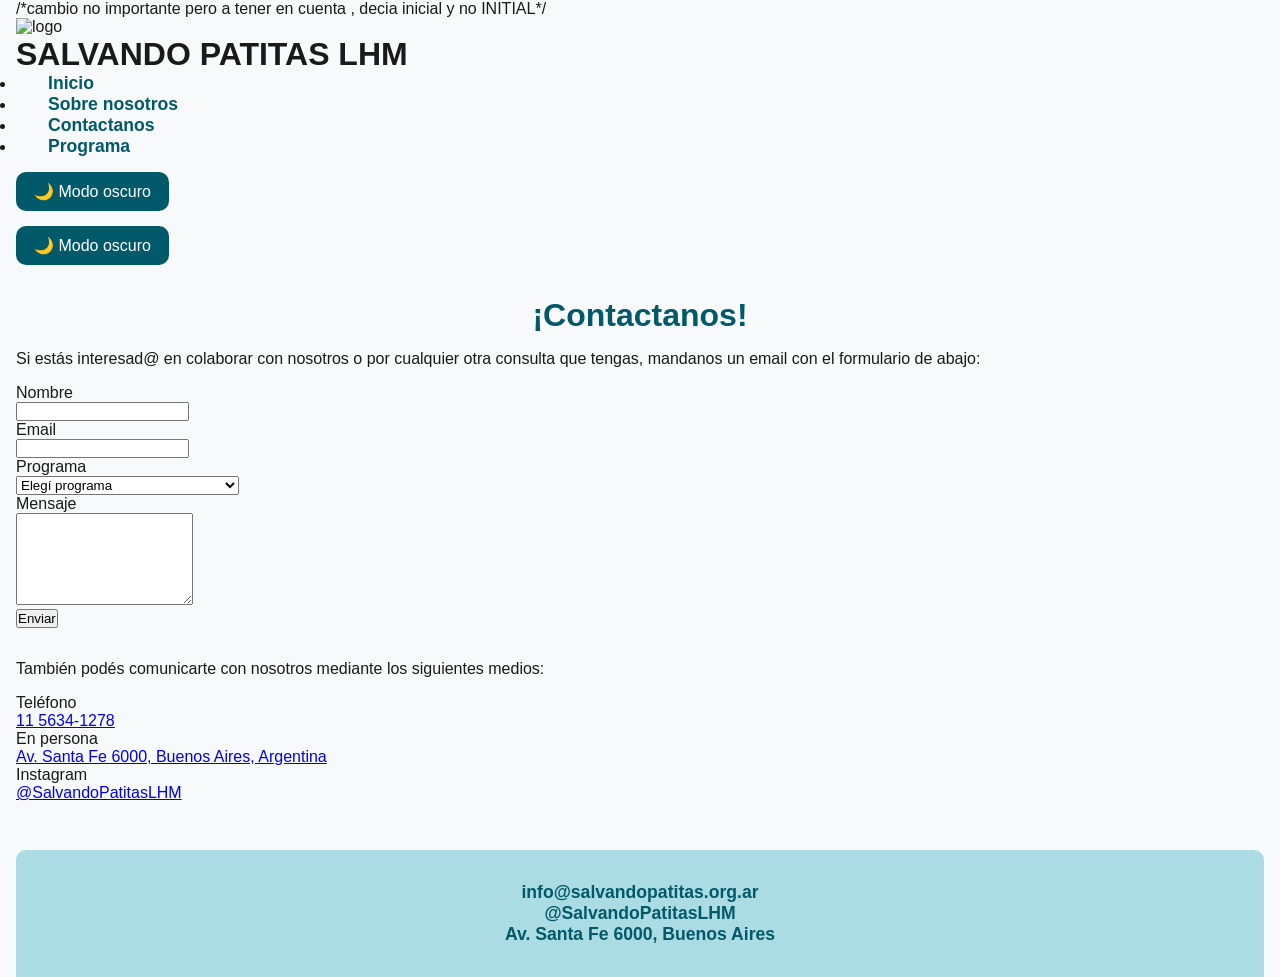
==== contacto.html @ dfd06e40 "cambio de 2 cosas no importantes contacto.html" ====
<!DOCTYPE html>
<html lang="es">
    <head>
        <meta charset="UTF-8">
        <meta name="viewport" content="width=device-width, initial-scale=1.0">  /*cambio no importante pero a tener en cuenta , decia inicial y no INITIAL*/ 
        <link rel="stylesheet" href="./css/estilo.css">
        <title>Contacto - SALVANDO PATITAS LHM</title>
    </head>
    <body class="contacto">
    
        <header>
            <img src="./imagenes/LOGO.jpg" alt="logo" width="100" height="100"/>
            <h1>SALVANDO PATITAS LHM</h1>
            <nav>
                <ul>
                    <li><a href="Index.html" target="_blank">Inicio</a></li>
                    <li><a href="nosotros.html" target="_blank">Sobre nosotros</a></li>
                    <li><a href="contacto.html" target="_blank">Contactanos</a></li>
                    <li><a href="programa.html" target="_blank">Programa</a></li>
                    <button id="modo">🌙 Modo oscuro</button>
                    <br>
                </ul>
            </nav>  

    <button id="modo">🌙 Modo oscuro</button>
            
        </header>
        <main>
            <h2>¡Contactanos!</h2>
            <p>Si estás interesad@ en colaborar con nosotros o por cualquier otra consulta que tengas, mandanos un email con el formulario de abajo:</p>
            <form action="/enviar" method="post">
                <label for="nombre">Nombre</label><br>
                <input type="text" id="nombre" name="nombre" required><br>
                <label for="email">Email</label><br>
                <input type="email" id="email" name="email" required><br>
                <label for="programa">Programa</label><br>
                <select id="programa" name="programa"><br>
                    <option value="">Elegí programa</option>
                    <option value="ar">Adopción Responsable</option>
                    <option value="rht">Red de Hogares de Tránsito</option>
                    <option value="cc">Campaña de castración</option>
                    <option value="ajl">Acciones Judiciales y Legislativas</option>
                </select><br>
                <label for="mensaje">Mensaje</label><br>
                <textarea id="mensaje" name="mensaje" rows="6" required></textarea><br>
                <button type="submit" formaction="mailto:info@salvandopatitas.com">Enviar</button><br>
            </form>
        </main>
        <aside>
            <p>También podés comunicarte con nosotros mediante los siguientes medios:</p>
            <dl>
                <dt>Teléfono</dt>
                    <dd><a href="tel:1156341278" target="_blank">11 5634-1278</a></dd>
                <dt>En persona</dt>
                    <dd><a href="https://www.google.com/maps/@-34.574862,-58.4353297,3a,75y,236.19h,90t/data=!3m7!1e1!3m5!1sPoUJ0Wv6TYVyXltWjd4CHA!2e0!6shttps:%2F%2Fstreetviewpixels-pa.googleapis.com%2Fv1%2Fthumbnail%3Fcb_client%3Dmaps_sv.tactile%26w%3D900%26h%3D600%26pitch%3D0%26panoid%3DPoUJ0Wv6TYVyXltWjd4CHA%26yaw%3D236.19!7i16384!8i8192?entry=ttu&g_ep=EgoyMDI2MDUwMi4wIKXMDSoASAFQAw%3D%3D" target="_blank">Av. Santa Fe 6000, Buenos Aires, Argentina</a></dd>
                <dt>Instagram</dt>
                    <dd><a href="https://www.instagram.com/SalvandoPatitasLHM" target="_blank">@SalvandoPatitasLHM</a></dd>
            </dl>
        </aside>
        <footer>
            <a href="mailto:info@salvandopatitas.org.ar" target="_blank">info@salvandopatitas.org.ar</a><br>
            <a href="https://www.instagram.com/SalvandoPatitasLHM" target="_blank">@SalvandoPatitasLHM</a><br>
            <a href="https://www.google.com/maps/@-34.574862,-58.4353297,3a,75y,236.19h,90t/data=!3m7!1e1!3m5!1sPoUJ0Wv6TYVyXltWjd4CHA!2e0!6shttps:%2F%2Fstreetviewpixels-pa.googleapis.com%2Fv1%2Fthumbnail%3Fcb_client%3Dmaps_sv.tactile%26w%3D900%26h%3D600%26pitch%3D0%26panoid%3DPoUJ0Wv6TYVyXltWjd4CHA%26yaw%3D236.19!7i16384!8i8192?entry=ttu&g_ep=EgoyMDI2MDUwMi4wIKXMDSoASAFQAw%3D%3D" target="_blank">Av. Santa Fe 6000, Buenos Aires</a><br>
        </footer>
    </body>

 <script src="./js/script.js"></script>
    
</html>
---- css/estilo.css ----
:root {
    --color-primario: #abdbe3;
    --color-acento: #025969;
    --color-fondo: #F7F9FA;
    --color-texto: #1A1A1A;
    --fuente: "Jost", sans-serif;
}

* {
    box-sizing: border-box;
    margin: 0;
    padding: 0;
}

/* /////// HEADER BOOTSTRAP ////////// */

/* ayuda estoy peleando con esto hace una hora*/
.navbar-nav .nav-link {
    color: var(--color-acento);
    font-weight: bold;
    font-size: 1.1rem;
    margin: 0 0.5rem;
    transition: all 0.1s ease;
}

.navbar-nav .nav-link:hover {
    color: var(--color-texto);
    border-bottom: 2px solid var(--color-texto);
}

.navbar-brand:hover {
    border-bottom: none;
}

header .navbar {
    background-color: var(--color-primario);
}

nav a {
    text-decoration: none;
    color: var(--color-acento);
    font-weight: bold;
    font-size: 1.1rem;
    margin: 0 1.5rem;
    padding: 0.5rem;
    transition: all 0.3s ease;
}

nav a:hover {
    color: var(--color-texto);
    border-bottom: 2px solid var(--color-texto);
}

.contacto-rapido {
    text-align: center;      
    margin-bottom: 1rem;  
}


/* /////// CONFIG GENERAL ////////// */

body {
    font-family: var(--fuente);
    font-size: 16px;
    background-color: var(--color-fondo);
    color: var(--color-texto);
    margin: 0 auto;
    padding: 0 1rem;
}

main { 
    padding: 2rem 0;
}

p {
    margin-bottom: 1rem;
}

h2 {
    text-align: center;
    color: var(--color-acento);
    font-size: 2rem;
    margin-bottom: 1rem;
}

h3 {
    font-size: 1.5rem;
    color: #151b54;
}

/* /////// SECCIONES Y ARTICLE BOOSTRAP ////////// */

.tarjeta-programa {
    background-color: var(--color-fondo);
    border: none; /* Elimina el borde gris horrible que trae bootstrap */
    box-shadow: 0 4px 8px rgba(0, 0, 0, 0.08); 
    text-align: center; 
    transition: transform 0.3s ease, box-shadow 0.3s ease;
}

.tarjeta-programa:hover {
    transform: translateY(-0.5rem);
    box-shadow: 0 1rem 1.5rem rgba(0, 0, 0, 0.15); 
}

.tarjeta-programa .card-img-top {
    height: 250px;
    object-fit: cover;
}

.tarjeta-programa .card-title {
    color: var(--color-acento);
}

.alerta-unirse {
    background-color: var(--color-fondo);
    border: none;
    box-shadow: 0 4px 8px rgba(0, 0, 0, 0.08);
    text-align: center; 
    transition: transform 0.3s ease, box-shadow 0.3s ease;
}

.alerta-unirse a {
    color: var(--color-acento);
    text-decoration: none;
}

.alerta-unirse:hover {
    color: var(--color-texto);
    transform: translateY(-0.5rem);
}

.alerta-unirse hr {
    border-color: var(--color-acento);
}

.alerta-unirse p {
    color: var(--color-texto);
}

/* /////// CAJA INDEX ////////// */

.caja-mision {
    display: flex;
    flex-direction: column;
    gap: 1rem; 
    text-align: center; 
    background-color: #ffffff; 
    padding: 3rem 4rem; 
    border-radius: 16px;
    max-width: 900px; 
    margin: 3rem auto; 
    box-shadow: 0 4px 15px rgba(0, 0, 0, 0.05); 
}

.lista-mision {
    text-align: left;
    margin-left: 2.5rem;
    color: var(--color-acento);
}

.caja-mision:hover {
    transform: translateY(-0.5rem);
    box-shadow: 0 1rem 1.5rem rgba(0, 0, 0, 0.15); 
}

/* /////// ARTICLE INDEX ////////// */

section article {
    display: flex;
    align-items: center;
    background-color: #ffffff;
    border-radius: 20px;
    padding: 2rem;
    margin: 2rem auto;
    max-width: 1000px;
    box-shadow: 0 5px 15px rgba(0, 0, 0, 0.05);
    gap: 2rem;
}

section article img {
    border-radius: 15px;
    width: 45%; 
    object-fit: cover;
}

section article:hover {
    transform: translateY(-0.5rem);
    box-shadow: 0 1rem 1.5rem rgba(0, 0, 0, 0.15); 
}

/* /////// PROGRAMAS DEL INDEX ////////// */

.info-programa {
    width: 55%;             
    display: flex;
    flex-direction: column;
    align-items: center; /* Centra el botón */
    text-align: center; /* Centra el texto de los párrafos */
}

.info-programa h3, .info-programa h4 {
    color: var(--color-acento);
    margin-bottom: 1rem;
    font-size: 1.5rem;
}

.info-programa p, .info-programa ul, .info-programa dl {
    margin-bottom: 1rem;
    line-height: 1.6;
    color: #444; 
}

/* /////// BOTON INDEX BOOSTRAP ////////// */

.btn-primary {
    background-color: var(--color-acento) ;
    border-color: var(--color-acento);
    color: var(--color-fondo);
    transition: background-color 0.3s ease;
}

.btn-primary:hover {
    background-color: var(--color-primario);
    border-color: var(--color-primario);
    color: var(--color-acento);
}

/* /////// FOOTER ////////// */

footer {
    background-color: var(--color-primario);
    color: var(--color-acento);
    text-align: center;
    padding: 2rem;
    margin-top: 3rem;
    border-radius: 10px 10px 0 0;
}

footer a {
    text-decoration: none;
    color: var(--color-acento);
    font-weight: 600;
    font-size: 1.1rem;
    transition: all 0.3s ease;
    padding: 0.5rem;
}


/* ////////////////////////////////////////// */
/* PAGINA NOSOTROS */
/* ////////////////////////////////////////// */

body.nosotros{
    font-family: var(--fuente);
    font-size: 16px;
    color: var(--color-texto);

    background-image: url("../imagenes/nosotros.jpg");
    background-size: cover;
    background-position: center;
    background-repeat: no-repeat;
    background-attachment: fixed;
}

/* Capa blanca transparente para que el texto se lea */
body.nosotros::before{
    content: "";
    position: fixed;
    inset: 0;

    background: rgba(255,255,255,0.45);

    z-index: -1;
}

/* Hace que las secciones parezcan tarjetas */
body.nosotros section{
    background: rgba(255,255,255,0.75);
    border-radius: 20px;

    padding: 3rem;
    margin: 3rem auto;

    box-shadow: 0 10px 25px rgba(0,0,0,.12);
}

/* Imagenes dentro de Nosotros */
body.nosotros img{
    width: 100%;
    max-width: 650px;

    display: block;
    margin: 0 auto;

    border-radius: 15px;
}

/* Párrafos */
body.nosotros p{
    line-height: 1.8;
    text-align: center;
}

/* Listas */
body.nosotros ul,
body.nosotros dl{
    text-align: left;
    width: fit-content;
    margin: auto;
    line-height: 1.8;
}
/*========================*/
/* BOTON MODO OSCURO */
/*========================*/

#modo{

    margin-top:15px;
    padding:10px 18px;

    border:none;
    border-radius:10px;

    cursor:pointer;

    background:var(--color-acento);
    color:white;

    font-size:16px;
    font-family:var(--fuente);

    transition:.3s;

}

#modo:hover{

    transform:scale(1.05);

}

/*========================*/
/* MODO OSCURO */
/*========================*/

body.dark-mode{

    --color-primario:#1f2937;
    --color-acento:#4FC3F7;
    --color-fondo:#121212;
    --color-texto:#F5F5F5;

    background:#121212;

    color:var(--color-texto);

}

body{

    background-color:var(--color-fondo);
    color:var(--color-texto);

    transition:0.4s;

}

body.dark-mode article{

    background:#1e1e1e;

    color:white;

}

body.dark-mode section{

    color:white;

}

body.dark-mode footer{

    background:#1f2937;

}

body.dark-mode h1,
body.dark-mode h2,
body.dark-mode h3{

    color:#4FC3F7;

}

body.dark-mode p,
body.dark-mode li,
body.dark-mode dt,
body.dark-mode dd{

    color:white;

}

body.dark-mode nav a{

    color:white;

}

body.dark-mode nav a:hover{

    color:#4FC3F7;

}


/*========================*/
/* BOTON MODO OSCURO */
/*========================*/

#modo{

    margin-top:15px;
    padding:10px 18px;

    border:none;
    border-radius:10px;

    cursor:pointer;

    background:var(--color-acento);
    color:white;

    font-size:16px;
    font-family:var(--fuente);

    transition:.3s;

}

#modo:hover{

    transform:scale(1.05);
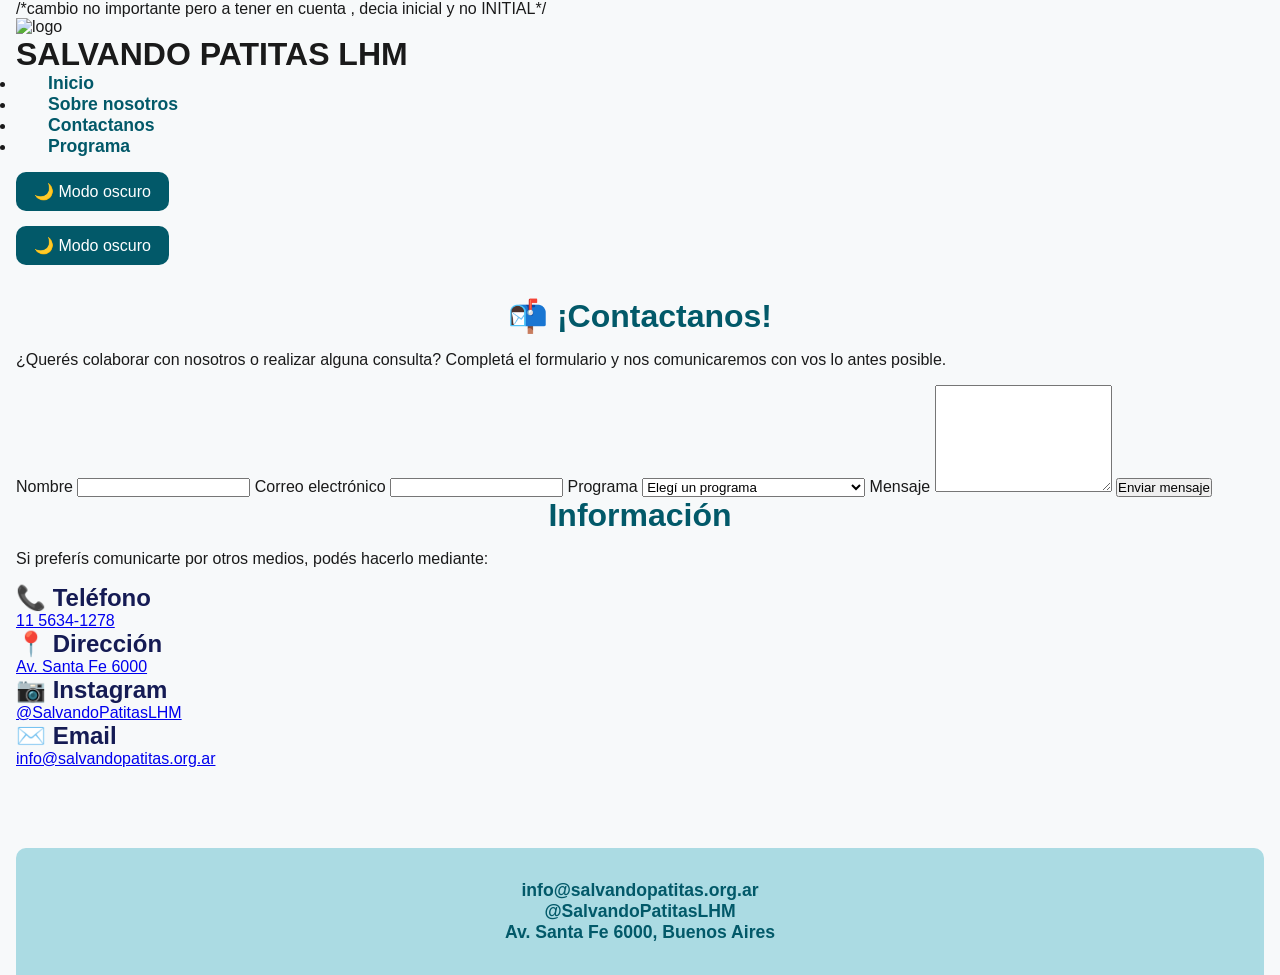
==== commit 11594acb: "cambio bastante grande en contactocontacto.html" ====
--- a/contacto.html
+++ b/contacto.html
@@ -25,38 +25,105 @@
     <button id="modo">🌙 Modo oscuro</button>
             
         </header>
-        <main>
-            <h2>¡Contactanos!</h2>
-            <p>Si estás interesad@ en colaborar con nosotros o por cualquier otra consulta que tengas, mandanos un email con el formulario de abajo:</p>
-            <form action="/enviar" method="post">
-                <label for="nombre">Nombre</label><br>
-                <input type="text" id="nombre" name="nombre" required><br>
-                <label for="email">Email</label><br>
-                <input type="email" id="email" name="email" required><br>
-                <label for="programa">Programa</label><br>
-                <select id="programa" name="programa"><br>
-                    <option value="">Elegí programa</option>
-                    <option value="ar">Adopción Responsable</option>
-                    <option value="rht">Red de Hogares de Tránsito</option>
-                    <option value="cc">Campaña de castración</option>
-                    <option value="ajl">Acciones Judiciales y Legislativas</option>
-                </select><br>
-                <label for="mensaje">Mensaje</label><br>
-                <textarea id="mensaje" name="mensaje" rows="6" required></textarea><br>
-                <button type="submit" formaction="mailto:info@salvandopatitas.com">Enviar</button><br>
-            </form>
-        </main>
-        <aside>
-            <p>También podés comunicarte con nosotros mediante los siguientes medios:</p>
-            <dl>
-                <dt>Teléfono</dt>
-                    <dd><a href="tel:1156341278" target="_blank">11 5634-1278</a></dd>
-                <dt>En persona</dt>
-                    <dd><a href="https://www.google.com/maps/@-34.574862,-58.4353297,3a,75y,236.19h,90t/data=!3m7!1e1!3m5!1sPoUJ0Wv6TYVyXltWjd4CHA!2e0!6shttps:%2F%2Fstreetviewpixels-pa.googleapis.com%2Fv1%2Fthumbnail%3Fcb_client%3Dmaps_sv.tactile%26w%3D900%26h%3D600%26pitch%3D0%26panoid%3DPoUJ0Wv6TYVyXltWjd4CHA%26yaw%3D236.19!7i16384!8i8192?entry=ttu&g_ep=EgoyMDI2MDUwMi4wIKXMDSoASAFQAw%3D%3D" target="_blank">Av. Santa Fe 6000, Buenos Aires, Argentina</a></dd>
-                <dt>Instagram</dt>
-                    <dd><a href="https://www.instagram.com/SalvandoPatitasLHM" target="_blank">@SalvandoPatitasLHM</a></dd>
-            </dl>
-        </aside>
+       <main class="contacto-contenedor">
+
+    <section class="formulario-contacto">
+
+        <h2>📬 ¡Contactanos!</h2>
+
+        <p>
+            ¿Querés colaborar con nosotros o realizar alguna consulta?
+            Completá el formulario y nos comunicaremos con vos lo antes posible.
+        </p>
+
+        <form action="/enviar" method="post">
+
+            <label for="nombre">Nombre</label>
+            <input type="text" id="nombre" name="nombre" required>
+
+            <label for="email">Correo electrónico</label>
+            <input type="email" id="email" name="email" required>
+
+            <label for="programa">Programa</label>
+
+            <select id="programa" name="programa">
+
+                <option value="">Elegí un programa</option>
+                <option value="ar">Adopción Responsable</option>
+                <option value="rht">Red de Hogares de Tránsito</option>
+                <option value="cc">Campaña de Castración</option>
+                <option value="ajl">Acciones Judiciales y Legislativas</option>
+
+            </select>
+
+            <label for="mensaje">Mensaje</label>
+
+            <textarea
+                id="mensaje"
+                name="mensaje"
+                rows="7"
+                required></textarea>
+
+            <button type="submit">
+                Enviar mensaje
+            </button>
+
+        </form>
+
+    </section>
+
+    <aside class="informacion-contacto">
+
+        <h2>Información</h2>
+
+        <p>
+            Si preferís comunicarte por otros medios,
+            podés hacerlo mediante:
+        </p>
+
+        <div class="tarjeta-contacto">
+
+            <h3>📞 Teléfono</h3>
+
+            <a href="tel:1156341278">
+                11 5634-1278
+            </a>
+
+        </div>
+
+        <div class="tarjeta-contacto">
+
+            <h3>📍 Dirección</h3>
+
+            <a href="https://www.google.com/maps/" target="_blank">
+                Av. Santa Fe 6000
+            </a>
+
+        </div>
+
+        <div class="tarjeta-contacto">
+
+            <h3>📷 Instagram</h3>
+
+            <a href="https://www.instagram.com/SalvandoPatitasLHM" target="_blank">
+                @SalvandoPatitasLHM
+            </a>
+
+        </div>
+
+        <div class="tarjeta-contacto">
+
+            <h3>✉️ Email</h3>
+
+            <a href="mailto:info@salvandopatitas.org.ar">
+                info@salvandopatitas.org.ar
+            </a>
+
+        </div>
+
+    </aside>
+
+</main>
         <footer>
             <a href="mailto:info@salvandopatitas.org.ar" target="_blank">info@salvandopatitas.org.ar</a><br>
             <a href="https://www.instagram.com/SalvandoPatitasLHM" target="_blank">@SalvandoPatitasLHM</a><br>
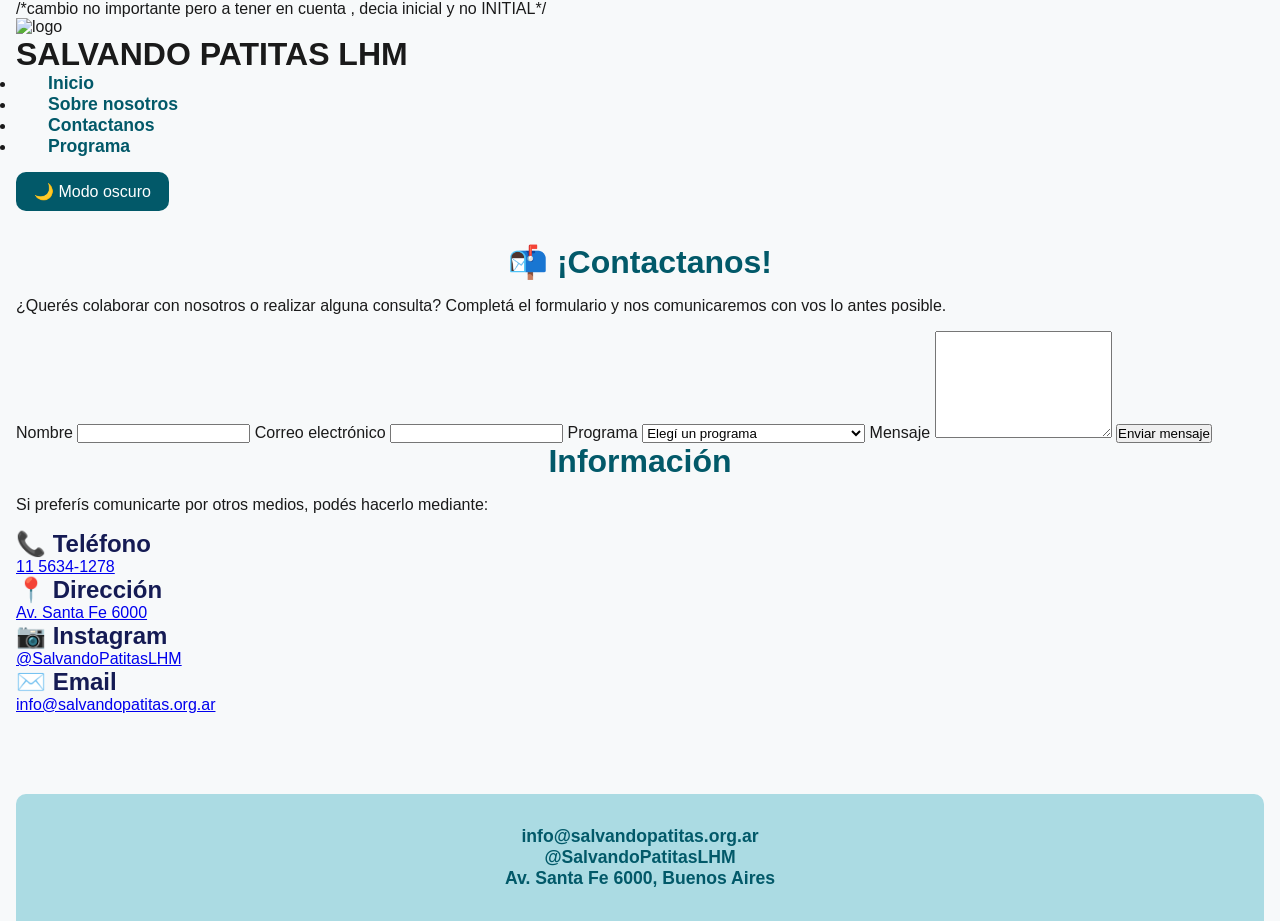
==== commit f597d2fb: "Update contacto.html" ====
--- a/contacto.html
+++ b/contacto.html
@@ -22,8 +22,8 @@
                 </ul>
             </nav>  
 
-    <button id="modo">🌙 Modo oscuro</button>
-            
+    
+      
         </header>
        <main class="contacto-contenedor">
 
--- a/css/estilo.css
+++ b/css/estilo.css
@@ -444,12 +444,161 @@
 
     transform:scale(1.05);
 
-
-
-
-
-
-
-
-
-
+/*========================*/
+/* CONTACTO */
+/*========================*/
+
+.contacto-contenedor{
+
+    max-width:1200px;
+
+    margin:50px auto;
+
+    display:flex;
+
+    gap:40px;
+
+    align-items:flex-start;
+
+}
+
+.formulario-contacto{
+
+    flex:2;
+
+    background:rgba(255,255,255,.92);
+
+    padding:35px;
+
+    border-radius:20px;
+
+    box-shadow:0 10px 25px rgba(0,0,0,.10);
+
+}
+
+.informacion-contacto{
+
+    flex:1;
+
+    background:rgba(255,255,255,.92);
+
+    padding:35px;
+
+    border-radius:20px;
+
+    box-shadow:0 10px 25px rgba(0,0,0,.10);
+
+}
+
+.formulario-contacto form{
+
+    display:flex;
+
+    flex-direction:column;
+
+}
+
+.formulario-contacto label{
+
+    font-weight:bold;
+
+    margin-top:15px;
+
+    margin-bottom:6px;
+
+}
+
+.formulario-contacto input,
+.formulario-contacto select,
+.formulario-contacto textarea{
+
+    width:100%;
+
+    padding:12px;
+
+    border-radius:10px;
+
+    border:1px solid #d5d5d5;
+
+    font-family:var(--fuente);
+
+    font-size:16px;
+
+}
+
+.formulario-contacto textarea{
+
+    resize:vertical;
+
+}
+
+.formulario-contacto button{
+
+    margin-top:25px;
+
+    padding:14px;
+
+    border:none;
+
+    border-radius:10px;
+
+    background:var(--color-acento);
+
+    color:white;
+
+    font-size:17px;
+
+    cursor:pointer;
+
+    transition:.3s;
+
+}
+
+.formulario-contacto button:hover{
+
+    transform:scale(1.03);
+
+}
+
+.tarjeta-contacto{
+
+    background:var(--color-fondo);
+
+    padding:18px;
+
+    border-radius:12px;
+
+    margin-top:20px;
+
+}
+
+.tarjeta-contacto a{
+
+    text-decoration:none;
+
+    color:var(--color-acento);
+
+    font-weight:bold;
+
+}
+
+body.dark-mode .formulario-contacto,
+body.dark-mode .informacion-contacto{
+
+    background:#1e1e1e;
+
+}
+
+body.dark-mode .tarjeta-contacto{
+
+    background:#2d2d2d;
+
+}
+
+
+
+
+
+
+
+
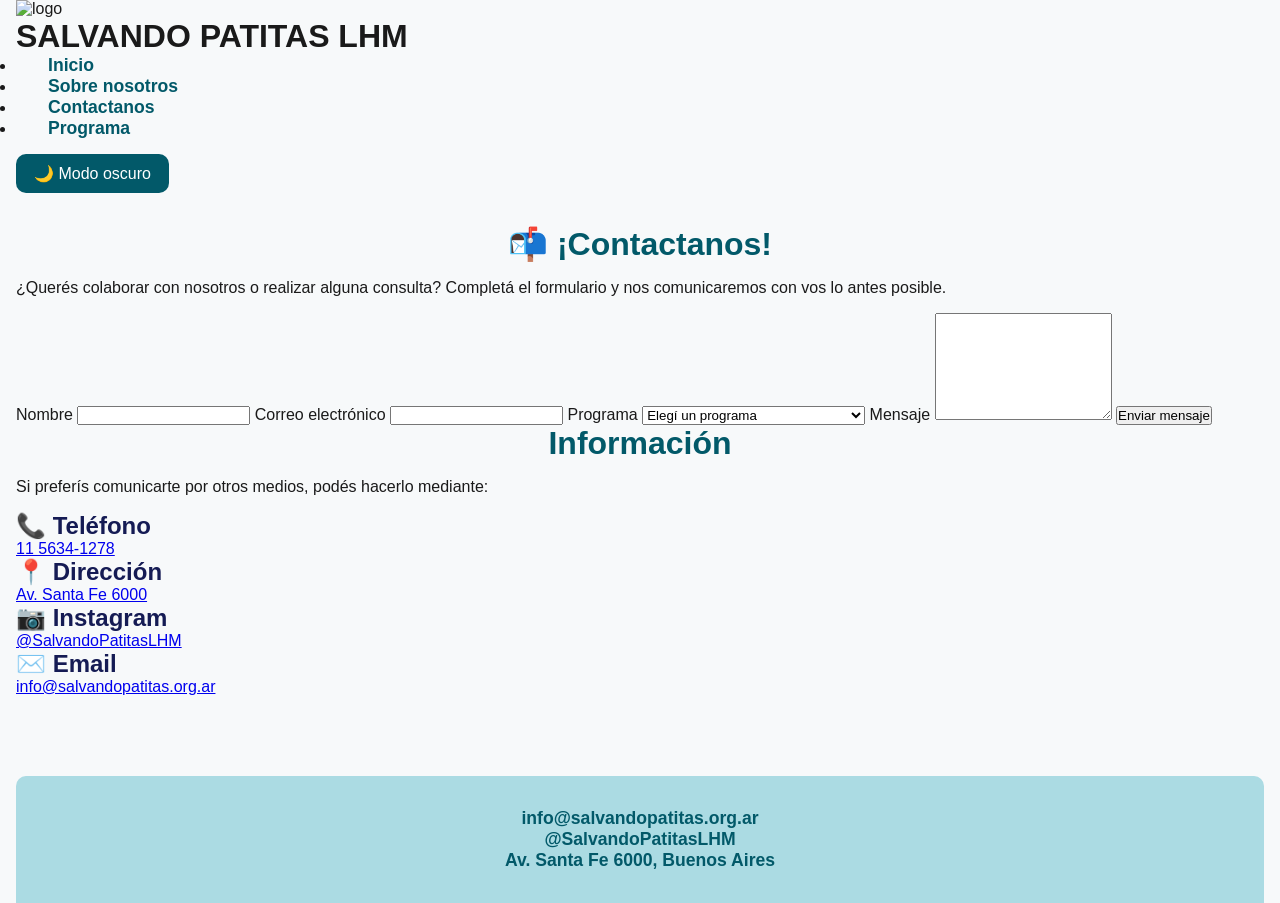
==== commit 0576d956: "CAMBIE EL QUE DECIA INITIAL Y EL BOTON DE LUGAR contacto.html" ====
--- a/contacto.html
+++ b/contacto.html
@@ -2,7 +2,7 @@
 <html lang="es">
     <head>
         <meta charset="UTF-8">
-        <meta name="viewport" content="width=device-width, initial-scale=1.0">  /*cambio no importante pero a tener en cuenta , decia inicial y no INITIAL*/ 
+        <meta name="viewport" content="width=device-width, initial-scale=1.0">  
         <link rel="stylesheet" href="./css/estilo.css">
         <title>Contacto - SALVANDO PATITAS LHM</title>
     </head>
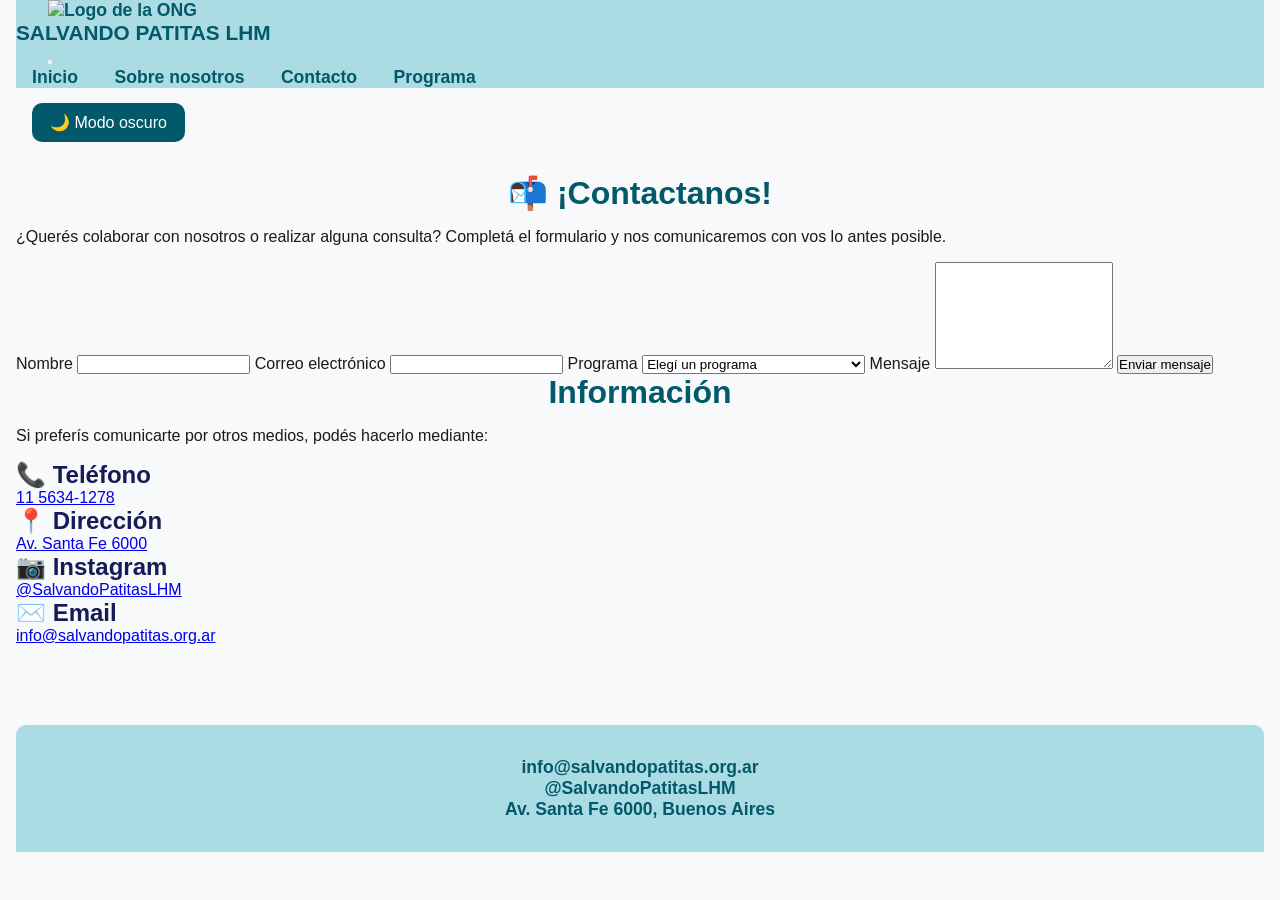
==== commit fe7f94fa: "Update contacto.html" ====
--- a/contacto.html
+++ b/contacto.html
@@ -8,23 +8,53 @@
     </head>
     <body class="contacto">
     
-        <header>
-            <img src="./imagenes/LOGO.jpg" alt="logo" width="100" height="100"/>
-            <h1>SALVANDO PATITAS LHM</h1>
-            <nav>
-                <ul>
-                    <li><a href="Index.html" target="_blank">Inicio</a></li>
-                    <li><a href="nosotros.html" target="_blank">Sobre nosotros</a></li>
-                    <li><a href="contacto.html" target="_blank">Contactanos</a></li>
-                    <li><a href="programa.html" target="_blank">Programa</a></li>
-                    <button id="modo">🌙 Modo oscuro</button>
-                    <br>
-                </ul>
-            </nav>  
+      <header>
+    <nav class="navbar navbar-expand-lg navbar-light">
+        <div class="container d-flex flex-column align-items-center">
 
-    
-      
-        </header>
+            <a class="navbar-brand d-flex align-items-center m-0 pb-2" href="./Index.html">
+                <img src="./imagenes/logo.png" alt="Logo de la ONG" class="logo-principal" style="width:60px; margin-right:15px;">
+                <h1 class="mb-0" style="font-size:1.3rem; line-height:1.2;">
+                    <strong>SALVANDO PATITAS LHM</strong>
+                </h1>
+            </a>
+
+            <button class="navbar-toggler mb-2"
+                    type="button"
+                    data-bs-toggle="collapse"
+                    data-bs-target="#menuNavegacion"
+                    aria-controls="menuNavegacion"
+                    aria-expanded="false"
+                    aria-label="Abrir menú">
+
+                <span class="navbar-toggler-icon"></span>
+
+            </button>
+
+            <div class="collapse navbar-collapse justify-content-center w-100" id="menuNavegacion">
+
+                <div class="navbar-nav">
+
+                    <a class="nav-link" href="./Index.html">Inicio</a>
+
+                    <a class="nav-link" href="./nosotros.html">Sobre nosotros</a>
+
+                    <a class="nav-link" href="./contacto.html">Contacto</a>
+
+                    <a class="nav-link" href="./programa.html">Programa</a>
+
+                </div>
+
+            </div>
+
+        </div>
+    </nav>
+
+    <button id="modo" style="margin-left:1rem;">
+        🌙 Modo oscuro
+    </button>
+
+</header>
        <main class="contacto-contenedor">
 
     <section class="formulario-contacto">
@@ -131,6 +161,7 @@
         </footer>
     </body>
 
- <script src="./js/script.js"></script>
+ <script src="./js/main"></script>
+<script src="https://cdn.jsdelivr.net/npm/bootstrap@5.3.3/dist/js/bootstrap.bundle.min.js"></script>
     
 </html>
--- a/css/estilo.css
+++ b/css/estilo.css
@@ -448,47 +448,155 @@
 /* CONTACTO */
 /*========================*/
 
+/*=========================================
+            FONDO DE LA PÁGINA
+=========================================*/
+
+body.contacto{
+
+    background:
+    linear-gradient(rgba(255,255,255,.88), rgba(255,255,255,.88)),
+    url("../imagenes/fondo-contacto.jpg");
+
+    background-size:cover;
+    background-position:center;
+    background-attachment:fixed;
+
+}
+
+
+/*=========================================
+            FONDO DE LA PÁGINA
+=========================================*/
+
+body.contacto{
+
+    background:
+    linear-gradient(rgba(255,255,255,.88), rgba(255,255,255,.88)),
+    url("../imagenes/fondo-contacto.jpg");
+
+    background-size:cover;
+    background-position:center;
+    background-attachment:fixed;
+
+}
+
+
+/*=========================================
+            CONTENEDOR
+=========================================*/
+
 .contacto-contenedor{
 
     max-width:1200px;
 
-    margin:50px auto;
+    margin:70px auto;
+
+    padding:0 20px;
 
     display:flex;
 
-    gap:40px;
+    gap:45px;
 
     align-items:flex-start;
 
 }
 
+
+/*=========================================
+            TARJETAS
+=========================================*/
+
+.formulario-contacto,
+.informacion-contacto{
+
+    background:rgba(255,255,255,.90);
+
+    backdrop-filter:blur(10px);
+
+    border-radius:25px;
+
+    padding:35px;
+
+    box-shadow:0 15px 35px rgba(0,0,0,.12);
+
+    transition:.35s;
+
+}
+
 .formulario-contacto{
 
     flex:2;
 
-    background:rgba(255,255,255,.92);
-
-    padding:35px;
-
-    border-radius:20px;
-
-    box-shadow:0 10px 25px rgba(0,0,0,.10);
-
 }
 
 .informacion-contacto{
 
     flex:1;
 
-    background:rgba(255,255,255,.92);
-
-    padding:35px;
-
-    border-radius:20px;
-
-    box-shadow:0 10px 25px rgba(0,0,0,.10);
-
-}
+}
+
+.formulario-contacto:hover,
+.informacion-contacto:hover{
+
+    transform:translateY(-6px);
+
+    box-shadow:0 20px 45px rgba(0,0,0,.18);
+
+}
+
+
+/*=========================================
+                TITULOS
+=========================================*/
+
+.formulario-contacto h2,
+.informacion-contacto h2{
+
+    color:var(--color-acento);
+
+    font-size:38px;
+
+    text-align:center;
+
+    margin-bottom:15px;
+
+}
+
+.formulario-contacto h2::after,
+.informacion-contacto h2::after{
+
+    content:"";
+
+    display:block;
+
+    width:90px;
+
+    height:4px;
+
+    background:var(--color-acento);
+
+    margin:15px auto;
+
+    border-radius:30px;
+
+}
+
+.formulario-contacto p,
+.informacion-contacto p{
+
+    text-align:center;
+
+    line-height:1.7;
+
+    margin-bottom:30px;
+
+}
+
+
+/*=========================================
+            FORMULARIO
+=========================================*/
 
 .formulario-contacto form{
 
@@ -500,105 +608,255 @@
 
 .formulario-contacto label{
 
+    margin-top:18px;
+
+    margin-bottom:8px;
+
     font-weight:bold;
 
-    margin-top:15px;
-
-    margin-bottom:6px;
-
-}
+    color:#333;
+
+}
+
+
+/*=========================================
+            INPUTS
+=========================================*/
 
 .formulario-contacto input,
-.formulario-contacto select,
+.formulario-contacto textarea,
+.formulario-contacto select{
+
+    width:100%;
+
+    padding:14px;
+
+    border-radius:12px;
+
+    border:2px solid #d9d9d9;
+
+    font-size:16px;
+
+    font-family:var(--fuente);
+
+    transition:.30s;
+
+    background:white;
+
+}
+
 .formulario-contacto textarea{
 
-    width:100%;
-
-    padding:12px;
-
-    border-radius:10px;
-
-    border:1px solid #d5d5d5;
-
-    font-family:var(--fuente);
-
-    font-size:16px;
-
-}
-
-.formulario-contacto textarea{
-
     resize:vertical;
 
-}
+    min-height:170px;
+
+}
+
+.formulario-contacto input:focus,
+.formulario-contacto textarea:focus,
+.formulario-contacto select:focus{
+
+    outline:none;
+
+    border-color:var(--color-acento);
+
+    box-shadow:0 0 12px rgba(0,151,178,.25);
+
+}
+
+
+/*=========================================
+                BOTON
+=========================================*/
 
 .formulario-contacto button{
 
-    margin-top:25px;
-
-    padding:14px;
+    margin-top:30px;
+
+    padding:15px;
 
     border:none;
 
-    border-radius:10px;
-
-    background:var(--color-acento);
+    border-radius:12px;
+
+    background:linear-gradient(135deg,#0097b2,#00718a);
 
     color:white;
 
     font-size:17px;
 
+    font-weight:bold;
+
     cursor:pointer;
 
+    transition:.30s;
+
+}
+
+.formulario-contacto button:hover{
+
+    transform:translateY(-3px);
+
+    box-shadow:0 12px 25px rgba(0,0,0,.18);
+
+}
+
+
+/*=========================================
+        TARJETAS INFORMACIÓN
+=========================================*/
+
+.tarjeta-contacto{
+
+    background:#f8f8f8;
+
+    border-radius:15px;
+
+    padding:20px;
+
+    margin-top:20px;
+
+    transition:.30s;
+
+    border-left:6px solid var(--color-acento);
+
+}
+
+.tarjeta-contacto:hover{
+
+    transform:translateX(8px);
+
+    box-shadow:0 10px 20px rgba(0,0,0,.12);
+
+}
+
+.tarjeta-contacto h3{
+
+    color:var(--color-acento);
+
+    margin-bottom:8px;
+
+}
+
+.tarjeta-contacto a{
+
+    color:#333;
+
+    text-decoration:none;
+
+    font-weight:bold;
+
     transition:.3s;
 
 }
 
-.formulario-contacto button:hover{
-
-    transform:scale(1.03);
-
-}
-
-.tarjeta-contacto{
-
-    background:var(--color-fondo);
-
-    padding:18px;
-
-    border-radius:12px;
-
-    margin-top:20px;
-
-}
-
-.tarjeta-contacto a{
-
-    text-decoration:none;
+.tarjeta-contacto a:hover{
 
     color:var(--color-acento);
 
-    font-weight:bold;
+}
+
+
+/*=========================================
+            MODO OSCURO
+=========================================*/
+
+body.dark-mode.contacto{
+
+    background:
+    linear-gradient(rgba(20,20,20,.82), rgba(20,20,20,.82)),
+    url("../imagenes/fondo-contacto.jpg");
+
+    background-size:cover;
+
+    background-position:center;
+
+    background-attachment:fixed;
 
 }
 
 body.dark-mode .formulario-contacto,
 body.dark-mode .informacion-contacto{
 
-    background:#1e1e1e;
+    background:rgba(35,35,35,.90);
+
+}
+
+body.dark-mode .formulario-contacto label{
+
+    color:white;
+
+}
+
+body.dark-mode .formulario-contacto input,
+body.dark-mode .formulario-contacto textarea,
+body.dark-mode .formulario-contacto select{
+
+    background:#2c2c2c;
+
+    color:white;
+
+    border:2px solid #555;
 
 }
 
 body.dark-mode .tarjeta-contacto{
 
-    background:#2d2d2d;
-
-}
-
-
-
-
-
-
-
-
+    background:#2b2b2b;
+
+}
+
+body.dark-mode .tarjeta-contacto a{
+
+    color:white;
+
+}
+
+body.dark-mode .formulario-contacto p,
+body.dark-mode .informacion-contacto p{
+
+    color:#ddd;
+
+}
+
+
+/*=========================================
+            RESPONSIVE
+=========================================*/
+
+@media(max-width:900px){
+
+.contacto-contenedor{
+
+    flex-direction:column;
+
+}
+
+.formulario-contacto,
+.informacion-contacto{
+
+    width:100%;
+
+}
+
+.formulario-contacto h2,
+.informacion-contacto h2{
+
+    font-size:30px;
+
+}
+
+}
+
+    
+
+
+
+
+
+
+
+
+
+
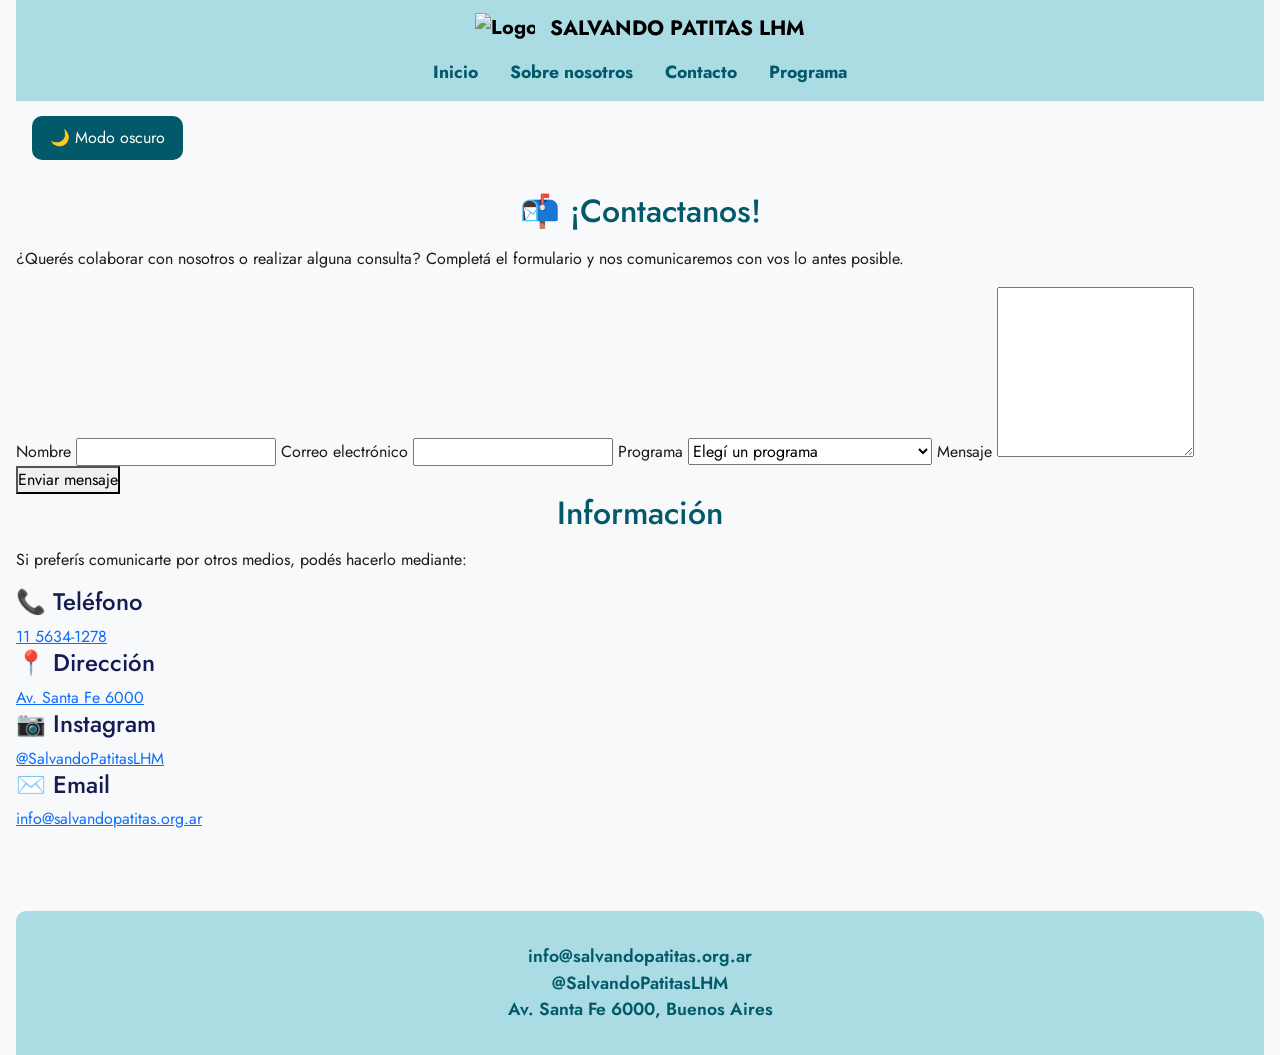
==== commit 6a8f3cac: "Update contacto.html" ====
--- a/contacto.html
+++ b/contacto.html
@@ -1,11 +1,20 @@
 <!DOCTYPE html>
 <html lang="es">
-    <head>
-        <meta charset="UTF-8">
-        <meta name="viewport" content="width=device-width, initial-scale=1.0">  
-        <link rel="stylesheet" href="./css/estilo.css">
-        <title>Contacto - SALVANDO PATITAS LHM</title>
-    </head>
+ <head>
+
+    <meta charset="UTF-8">
+
+    <meta name="viewport" content="width=device-width, initial-scale=1.0">
+
+    <title>Contacto - SALVANDO PATITAS LHM</title>
+
+    <link href="https://cdn.jsdelivr.net/npm/bootstrap@5.3.3/dist/css/bootstrap.min.css" rel="stylesheet">
+
+    <link href="https://fonts.googleapis.com/css2?family=Jost:ital,wght@0,100..900;1,100..900&display=swap" rel="stylesheet">
+
+    <link rel="stylesheet" href="./css/estilo.css">
+
+</head>
     <body class="contacto">
     
       <header>
@@ -161,7 +170,7 @@
         </footer>
     </body>
 
- <script src="./js/main"></script>
+<script src="./js/main.js"></script>
 <script src="https://cdn.jsdelivr.net/npm/bootstrap@5.3.3/dist/js/bootstrap.bundle.min.js"></script>
     
 </html>
